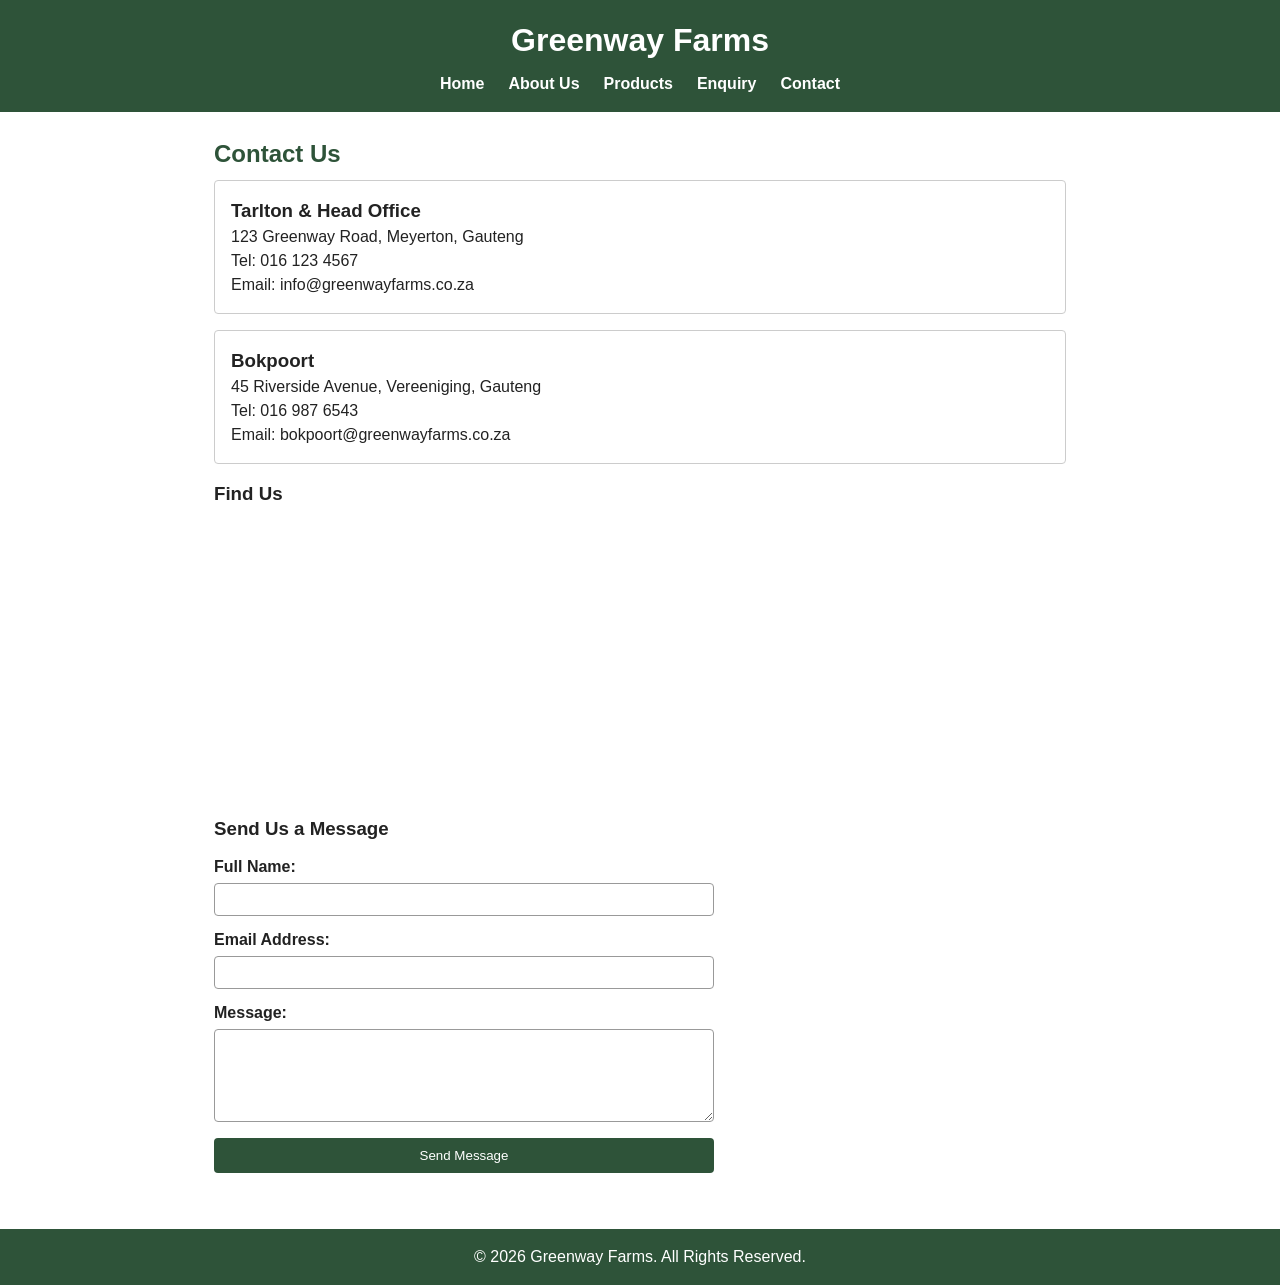
==== contact.html @ 04f711e1 "Created Website - Part 1" ====
<!DOCTYPE html>
<html lang="en">
    <head>
        <meta charset="UTF-8">
        <meta name="viewport" content="width=device-width, initial-scale=1.0">
        <title>Contact Us | Greenway Farms</title>
        <link rel="stylesheet" href="css/style.css">
    </head>

    <body>
        <header>
            <h1>Greenway Farms</h1>
            <nav>
                <ul>
                    <li><a href="index.html">Home</a></li>
                    <li><a href="about.html">About Us</a></li>
                    <li><a href="products.html">Products</a></li>
                    <li><a href="enquiry.html">Enquiry</a></li>
                    <li><a href="contact.html">Contact</a></li>
                </ul>
            </nav>
        </header>

        <main>
            <h2>Contact Us</h2>
            <section class="locations">

                <article class="location">
                    <h3>Tarlton &amp; Head Office</h3>
                    <p>123 Greenway Road, Meyerton, Gauteng</p>
                    <p>Tel: 016 123 4567</p>
                    <p>Email: info@greenwayfarms.co.za</p>
                </article>

                <article class="location">
                    <h3>Bokpoort</h3>
                    <p>45 Riverside Avenue, Vereeniging, Gauteng</p>
                    <p>Tel: 016 987 6543</p>
                    <p>Email: bokpoort@greenwayfarms.co.za</p>
                </article>

            </section>

            <section class="map">
                <h3>Find Us</h3>
                <iframe
                    src="https://www.google.com/maps/embed?pb=!1m18!1m12!1m3!1d114626.0!2d28.0!3d-26.56!2m3!1f0!2f0!3f0!3m2!1i1024!2i768!4f13.1!3m3!1m2!1s0x0%3A0x0!2zMjbCsDMzJzM2LjAiUyAyOMKwMDAnMDAuMCJF!5e0!3m2!1sen!2sza!4v1600000000000"
                    width="100%"
                    height="300"
                    style="border:0;"
                    allowfullscreen=""
                    loading="lazy"
                    title="Map showing Greenway Farms locations">
                </iframe>
            </section>

            <section class="contact-form">
                <h3>Send Us a Message</h3>
                <form action="#" method="post">
                    <label for="c-name">Full Name:</label>
                    <input type="text" id="c-name" name="name" required>

                    <label for="c-email">Email Address:</label>
                    <input type="email" id="c-email" name="email" required>

                    <label for="c-message">Message:</label>
                    <textarea id="c-message" name="message" rows="5" required></textarea>

                    <button type="submit">Send Message</button>
                </form>
            </section>
        </main>

        <footer>
            <p>&copy; 2026 Greenway Farms. All Rights Reserved.</p>
        </footer>

        <script src="js/script.js"></script>
    </body>
</html>
---- css/style.css ----
* {
    margin: 0;
    padding: 0;
    box-sizing: border-box;
}

body {
    font-family: Arial, Helvetica, sans-serif;
    line-height: 1.5;
    color: #222;
}

header {
    background-color: #2e5339; /* dark farm green */
    color: #fff;
    padding: 1rem;
    text-align: center;
}

nav ul {
    list-style: none;
    display: flex;
    justify-content: center;
    gap: 1.5rem;
    margin-top: 0.5rem;
}

nav a {
    color: #fff;
    text-decoration: none;
    font-weight: bold;
}

nav a:hover {
    text-decoration: underline;
}

main {
    padding: 1.5rem;
    max-width: 900px;
    margin: 0 auto; /* centers the content on wide screens */
}

h2 {
    color: #2e5339;
    margin-bottom: 0.5rem;
}

/* Hero section on the homepage */
.hero img {
    width: 100%;
    height: auto;
    border-radius: 6px;
}

.cta-button {
    display: inline-block;
    background-color: #2e5339;
    color: #fff;
    padding: 0.6rem 1.2rem;
    margin-top: 1rem;
    text-decoration: none;
    border-radius: 4px;
}

.team-member,
.product,
.location {
    border: 1px solid #ccc;
    padding: 1rem;
    margin-bottom: 1rem;
    border-radius: 4px;
}

.team-member img,
.product img {
    max-width: 200px;
    display: block;
    margin-bottom: 0.5rem;
}

form {
    display: flex;
    flex-direction: column;
    max-width: 500px;
}

label {
    margin-top: 0.75rem;
    font-weight: bold;
}

input,
select,
textarea {
    padding: 0.5rem;
    margin-top: 0.25rem;
    border: 1px solid #999;
    border-radius: 4px;
    font-family: inherit;
}

button {
    margin-top: 1rem;
    padding: 0.6rem;
    background-color: #2e5339;
    color: #fff;
    border: none;
    border-radius: 4px;
    cursor: pointer;
}

button:hover {
    background-color: #244329;
}

footer {
    text-align: center;
    padding: 1rem;
    background-color: #2e5339;
    color: #fff;
    margin-top: 2rem;
}
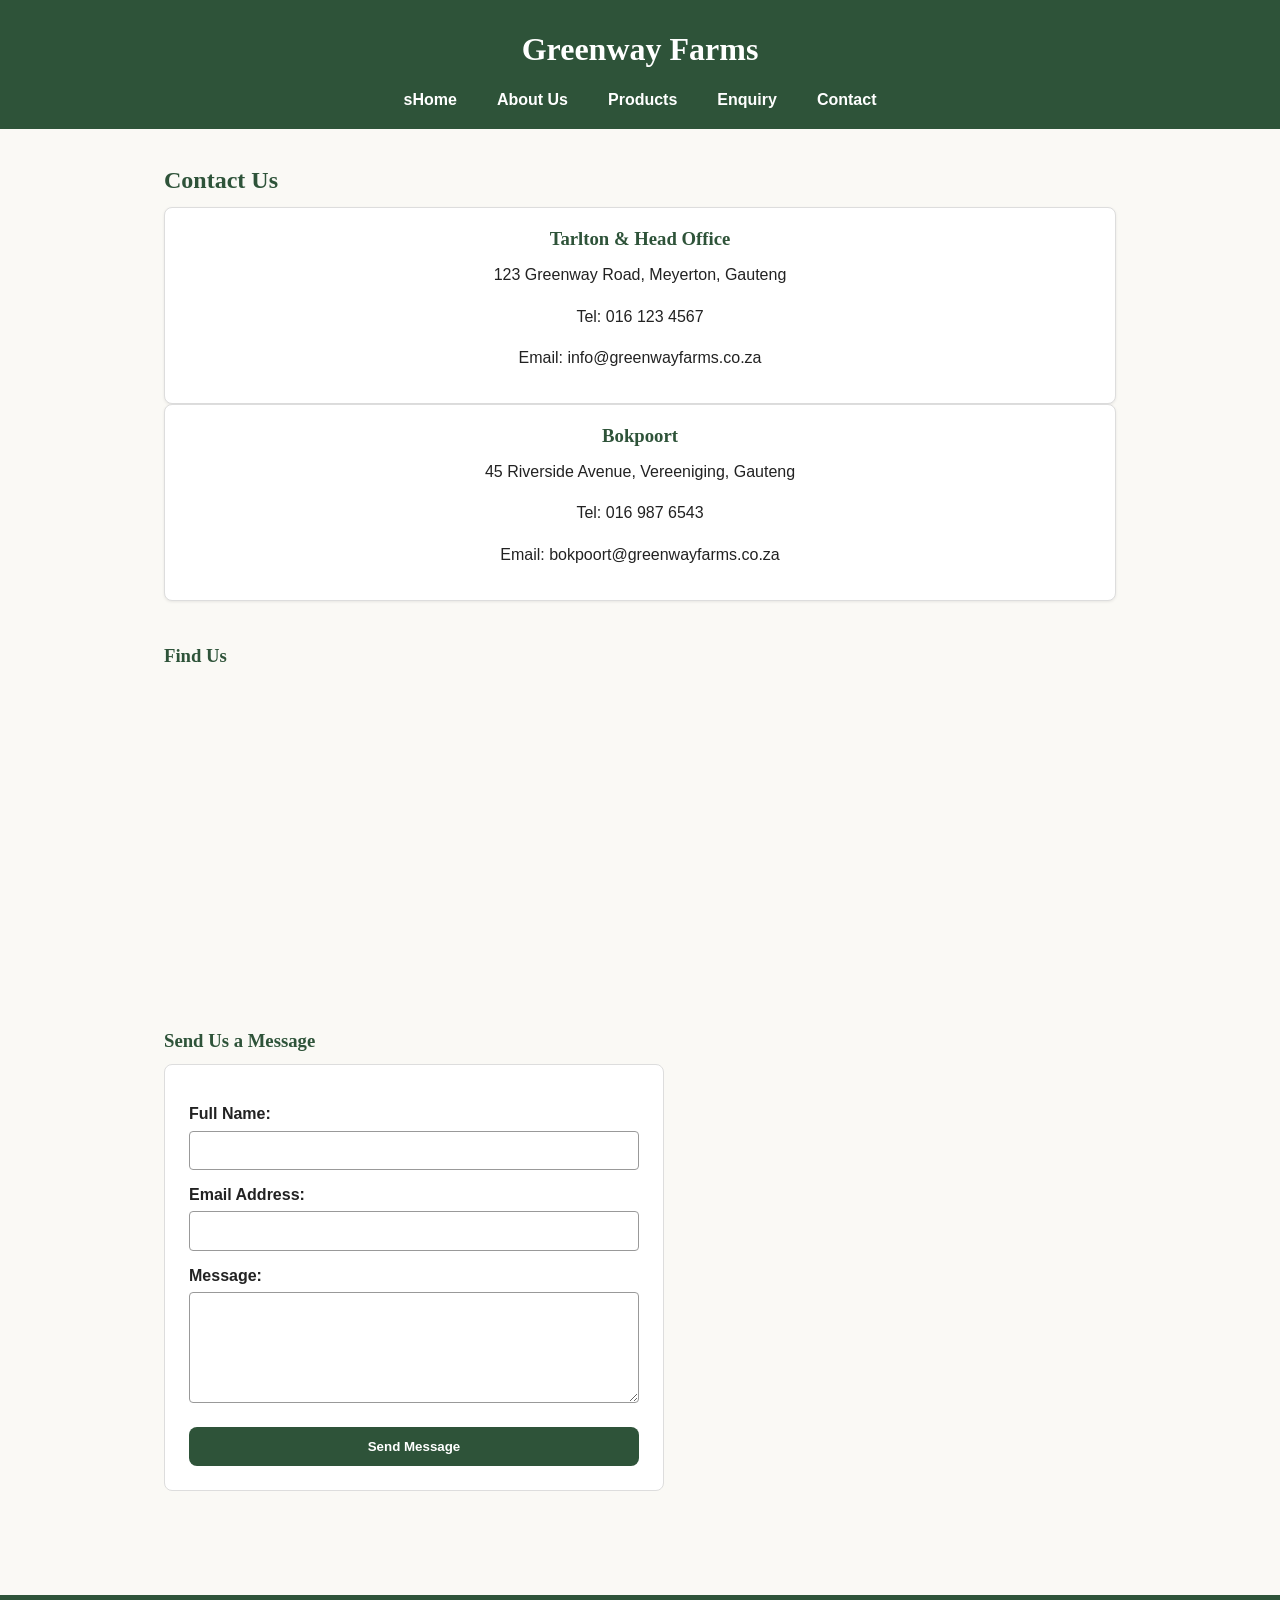
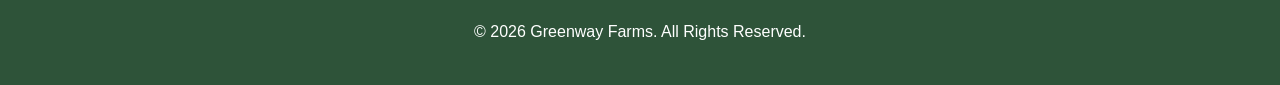
==== commit b1463af1: "Added CSS styling to pages and regionified them for better understanding and debugging" ====
--- a/contact.html
+++ b/contact.html
@@ -12,7 +12,7 @@
             <h1>Greenway Farms</h1>
             <nav>
                 <ul>
-                    <li><a href="index.html">Home</a></li>
+                    <li><a href="index.html">sHome</a></li>
                     <li><a href="about.html">About Us</a></li>
                     <li><a href="products.html">Products</a></li>
                     <li><a href="enquiry.html">Enquiry</a></li>
--- a/css/style.css
+++ b/css/style.css
@@ -1,3 +1,20 @@
+:root {
+    --color-primary: #2e5339;
+    --color-secondary: #f2a900;
+    --color-background: #faf9f5;
+    --color-text: #222222;
+    --color-light-text: #ffffff;
+    --color-border: #dddddd;
+
+    --font-heading: Georgia, 'Times New Roman', serif;
+    --font-body: Arial, Helvetica, sans-serif;
+
+    --max-width: 1000px;
+    --radius: 8px;
+}
+
+/*#region Overrides*/
+
 * {
     margin: 0;
     padding: 0;
@@ -5,84 +22,181 @@
 }
 
 body {
-    font-family: Arial, Helvetica, sans-serif;
-    line-height: 1.5;
-    color: #222;
-}
+    font-family: var(--font-body);
+    line-height: 1.6;
+    color: var(--color-text);
+    background-color: var(--color-background);
+}
+
+h1, h2, h3 {
+    font-family: var(--font-heading);
+    color: var(--color-primary);
+    margin-bottom: 0.5rem;
+}
+
+p {
+    margin-bottom: 1rem;
+}
+
+a {
+    color: var(--color-primary);
+}
+
+/*Visible focus outline*/
+a:focus-visible,
+button:focus-visible,
+input:focus-visible,
+textarea:focus-visible,
+select:focus-visible {
+    outline: 3px solid var(--color-secondary);
+    outline-offset: 2px;
+}
+
+/*#endregion*/
+
+/*#region Header & Nav*/
 
 header {
-    background-color: #2e5339; /* dark farm green */
-    color: #fff;
-    padding: 1rem;
-    text-align: center;
+    background-color: var(--color-primary);
+    color: var(--color-light-text);
+    padding: 1.5rem 1rem 1rem;
+    text-align: center;
+}
+
+header h1 {
+    color: var(--color-light-text);
+    font-size: 2rem;
 }
 
 nav ul {
     list-style: none;
     display: flex;
+    flex-wrap: wrap;
     justify-content: center;
-    gap: 1.5rem;
-    margin-top: 0.5rem;
+    gap: 0.5rem 1.5rem;
+    margin-top: 0.75rem;
 }
 
 nav a {
-    color: #fff;
+    color: var(--color-light-text);
     text-decoration: none;
     font-weight: bold;
-}
-
-nav a:hover {
-    text-decoration: underline;
-}
+    padding: 0.25rem 0.5rem;
+    border-bottom: 2px solid transparent;
+    transition: border-color 0.2s ease;
+}
+
+nav a:hover,
+nav a:focus-visible {
+    border-bottom-color: var(--color-secondary);
+}
+
+/*#endregion*/
+
+/*#region Main Content*/
 
 main {
-    padding: 1.5rem;
-    max-width: 900px;
-    margin: 0 auto; /* centers the content on wide screens */
-}
-
-h2 {
-    color: #2e5339;
-    margin-bottom: 0.5rem;
-}
-
-/* Hero section on the homepage */
+    padding: 2rem 1.5rem;
+    max-width: var(--max-width);
+    margin: 0 auto; /* centers content on wide screens */
+}
+
+section {
+    margin-bottom: 2.5rem;
+}
+
+/* --- Hero (homepage) --- */
+.hero {
+    text-align: center;
+}
+
 .hero img {
     width: 100%;
-    height: auto;
-    border-radius: 6px;
+    max-height: 400px;
+    object-fit: cover;
+    border-radius: var(--radius);
+}
+
+.hero h2 {
+    font-size: 1.75rem;
+    margin-top: 1.5rem;
 }
 
 .cta-button {
     display: inline-block;
-    background-color: #2e5339;
-    color: #fff;
-    padding: 0.6rem 1.2rem;
+    background-color: var(--color-secondary);
+    color: var(--color-primary);
+    font-weight: bold;
+    padding: 0.75rem 1.5rem;
     margin-top: 1rem;
     text-decoration: none;
-    border-radius: 4px;
-}
-
+    border-radius: var(--radius);
+    transition: transform 0.15s ease, background-color 0.15s ease;
+}
+
+.cta-button:hover,
+.cta-button:focus-visible {
+    background-color: #ffb733;
+    transform: translateY(-2px); /* subtle lift on hover */
+}
+
+.highlights ul {
+    list-style: disc inside;
+}
+
+/*#endregion*/
+
+/*#region Card grids*/
+
+.product-grid,
+.team-grid,
+.location-grid {
+    display: grid;
+    grid-template-columns: repeat(3, 1fr); /* 3 columns on desktop */
+    gap: 1.5rem;
+}
+
+.location-grid {
+    grid-template-columns: repeat(2, 1fr); /* only 2 locations, so 2 columns */
+}
+
+.product,
 .team-member,
-.product,
 .location {
-    border: 1px solid #ccc;
+    background-color: #ffffff;
+    border: 1px solid var(--color-border);
+    border-radius: var(--radius);
     padding: 1rem;
-    margin-bottom: 1rem;
-    border-radius: 4px;
-}
-
-.team-member img,
-.product img {
-    max-width: 200px;
-    display: block;
-    margin-bottom: 0.5rem;
-}
+    text-align: center;
+    box-shadow: 0 1px 3px rgba(0, 0, 0, 0.08);
+}
+
+.product img,
+.team-member img {
+    width: 100%;
+    aspect-ratio: 4 / 3;
+    object-fit: cover;
+    border-radius: var(--radius);
+    margin-bottom: 0.75rem;
+}
+
+.map iframe {
+    width: 100%;
+    border-radius: var(--radius);
+}
+
+/*#endregion*/
+
+/*#region Forms*/
 
 form {
     display: flex;
     flex-direction: column;
     max-width: 500px;
+    background-color: #ffffff;
+    border: 1px solid var(--color-border);
+    border-radius: var(--radius);
+    padding: 1.5rem;
 }
 
 label {
@@ -93,31 +207,66 @@
 input,
 select,
 textarea {
-    padding: 0.5rem;
+    padding: 0.6rem;
     margin-top: 0.25rem;
     border: 1px solid #999;
     border-radius: 4px;
     font-family: inherit;
+    font-size: 1rem;
 }
 
 button {
-    margin-top: 1rem;
-    padding: 0.6rem;
-    background-color: #2e5339;
-    color: #fff;
+    margin-top: 1.5rem;
+    padding: 0.75rem;
+    background-color: var(--color-primary);
+    color: var(--color-light-text);
     border: none;
-    border-radius: 4px;
+    border-radius: var(--radius);
+    font-weight: bold;
     cursor: pointer;
-}
-
-button:hover {
+    transition: background-color 0.15s ease;
+}
+
+button:hover,
+button:focus-visible {
     background-color: #244329;
 }
 
+/*#endregion*/
+
+/*#region Footer*/
+
 footer {
     text-align: center;
-    padding: 1rem;
-    background-color: #2e5339;
-    color: #fff;
+    padding: 1.5rem;
+    background-color: var(--color-primary);
+    color: var(--color-light-text);
     margin-top: 2rem;
 }
+
+/*#endregion*/
+
+/*#region Extra*/
+
+@media (max-width: 700px) {
+
+    header h1 {
+        font-size: 1.5rem;
+    }
+
+    nav ul {
+        gap: 0.5rem 1rem;
+    }
+
+    .product-grid,
+    .team-grid,
+    .location-grid {
+        grid-template-columns: 1fr; /* single column on small screens */
+    }
+
+    form {
+        padding: 1rem;
+    }
+}
+
+/*#endregion*/
